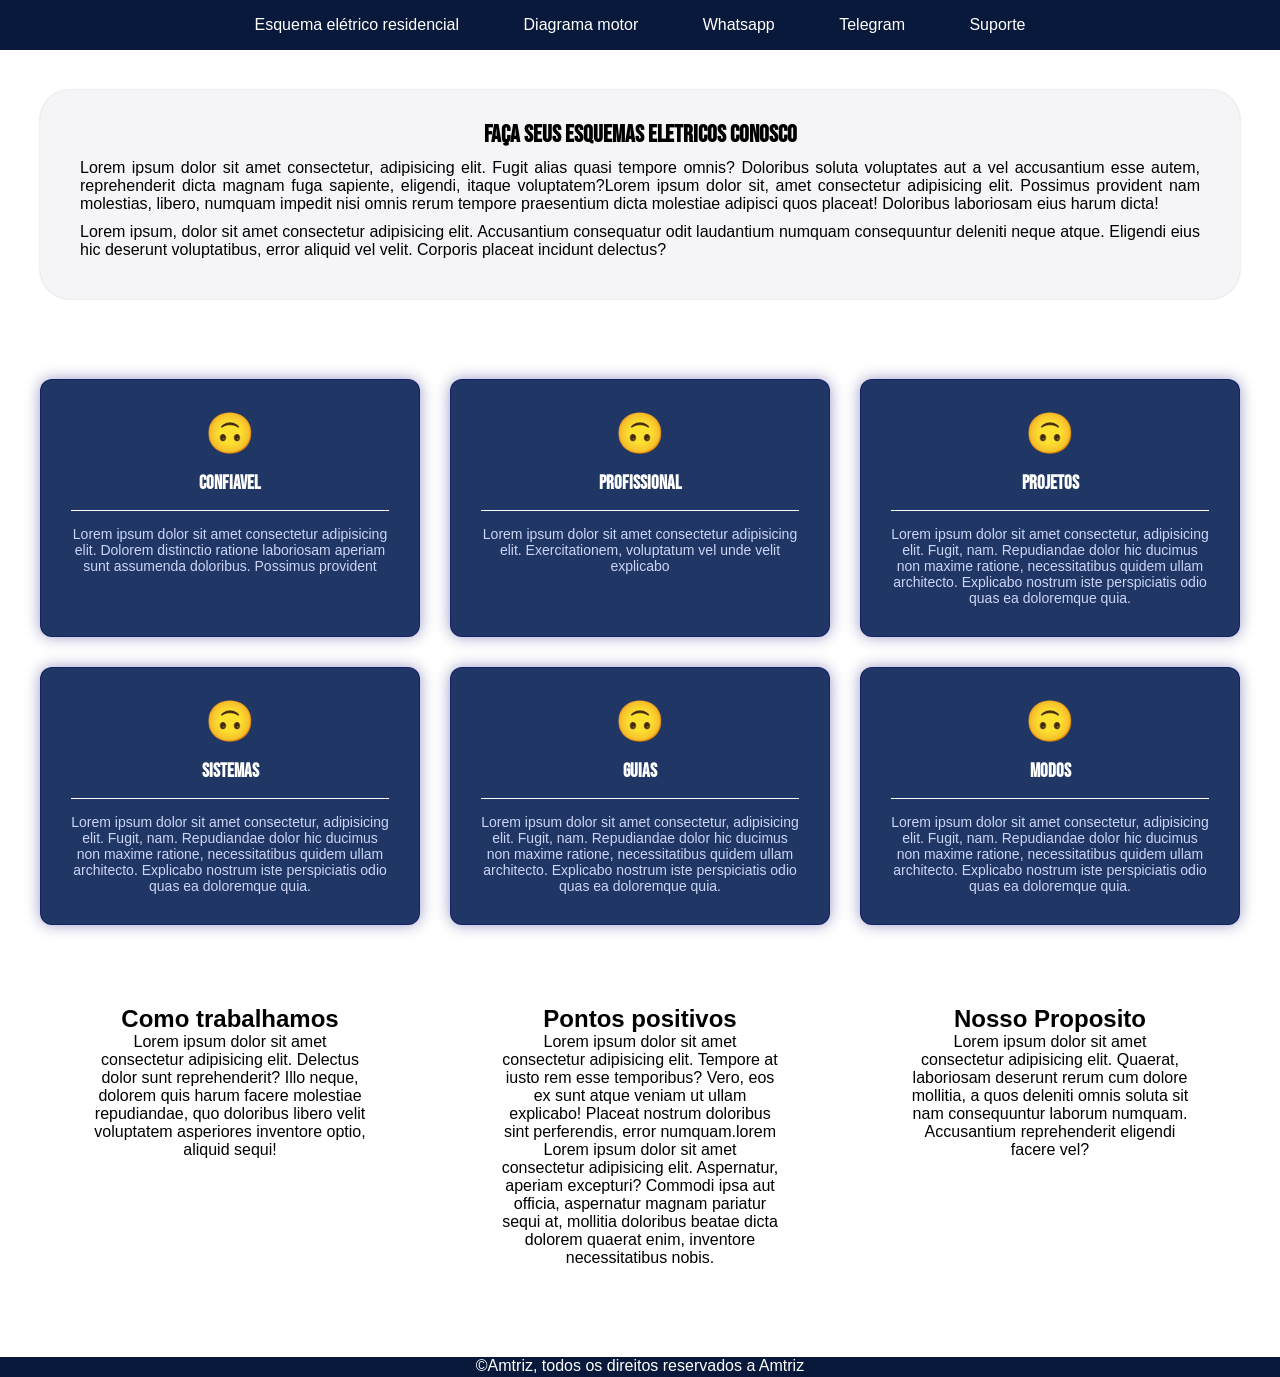
==== site/index.html @ 4e5ded7a "teste site 0.03" ====
<!DOCTYPE html>
<html lang="en">
<head>
    <meta charset="UTF-8">
    <meta name="viewport" content="width=device-width, initial-scale=1.0">
    <title>Document</title>
    <link rel="stylesheet" href="styles/style.css">
    <link rel="stylesheet" href="styles/header-nav-footer-body.css">
    <link rel="stylesheet" href="styles/cards.css">
</head>
<body>
    <header>
        <nav>
            <a href="">Esquema elétrico residencial</a>
            <a href="">Diagrama motor</a>
            <a href="">Whatsapp</a>
            <a href="">Telegram</a>
            <a href="">Suporte</a>
        </nav>
    </header>
    <main>
        <article id="banner1">
                <h1 class="titulo">FAÇA SEUS ESQUEMAS ELETRICOS CONOSCO</h1>
                <p>Lorem ipsum dolor sit amet consectetur, adipisicing elit. Fugit alias quasi tempore omnis? Doloribus soluta voluptates aut a vel accusantium esse autem, reprehenderit dicta magnam fuga sapiente, eligendi, itaque voluptatem?Lorem ipsum dolor sit, amet consectetur adipisicing elit. Possimus provident nam molestias, libero, numquam impedit nisi omnis rerum tempore praesentium dicta molestiae adipisci quos placeat! Doloribus laboriosam eius harum dicta!</p>
                <p>Lorem ipsum, dolor sit amet consectetur adipisicing elit. Accusantium consequatur odit laudantium numquam consequuntur deleniti neque atque. Eligendi eius hic deserunt voluptatibus, error aliquid vel velit. Corporis placeat incidunt delectus?</p>
        </article>
        <div class="container-card">
            <div class="card">
                <div class="icon">🙃​</div>
                <h3>Confiavel</h3>
                <hr>
                <p>Lorem ipsum dolor sit amet consectetur adipisicing elit. Dolorem distinctio ratione laboriosam aperiam sunt assumenda doloribus. Possimus provident</p>
            </div>
            <div class="card">
                <div class="icon">🙃​</div>
                <h3>Profissional</h3>
                <hr>
                <p>Lorem ipsum dolor sit amet consectetur adipisicing elit. Exercitationem, voluptatum vel unde velit explicabo</p>
            </div>
            <div class="card">
                <div class="icon">🙃</div>
                <h3>Projetos</h3>
                <hr>
                <p>Lorem ipsum dolor sit amet consectetur, adipisicing elit. Fugit, nam. Repudiandae dolor hic ducimus non maxime ratione, necessitatibus quidem ullam architecto. Explicabo nostrum iste perspiciatis odio quas ea doloremque quia.</p>
            </div>
            <div class="card">
                <div class="icon">🙃</div>
                <h3>Sistemas</h3>
                <hr>
                <p>Lorem ipsum dolor sit amet consectetur, adipisicing elit. Fugit, nam. Repudiandae dolor hic ducimus non maxime ratione, necessitatibus quidem ullam architecto. Explicabo nostrum iste perspiciatis odio quas ea doloremque quia.</p>
            </div>
            <div class="card">
                <div class="icon">🙃</div>
                <h3>Guias</h3>
                <hr>
                <p>Lorem ipsum dolor sit amet consectetur, adipisicing elit. Fugit, nam. Repudiandae dolor hic ducimus non maxime ratione, necessitatibus quidem ullam architecto. Explicabo nostrum iste perspiciatis odio quas ea doloremque quia.</p>
            </div>
            <div class="card">
                <div class="icon">🙃</div>
                <h3>modos</h3>
                <hr>
                <p>Lorem ipsum dolor sit amet consectetur, adipisicing elit. Fugit, nam. Repudiandae dolor hic ducimus non maxime ratione, necessitatibus quidem ullam architecto. Explicabo nostrum iste perspiciatis odio quas ea doloremque quia.</p>
            </div>
            <div class="container-colum">
                <div class="colum">
                    <h2>Como trabalhamos</h2>
                    <p>Lorem ipsum dolor sit amet consectetur adipisicing elit. Delectus dolor sunt reprehenderit? Illo neque, dolorem quis harum facere molestiae repudiandae, quo doloribus libero velit voluptatem asperiores inventore optio, aliquid sequi!</p>
                </div>
            </div>
            <div class="container-colum">
                <div class="colum">
                    <h2>Pontos positivos</h2>
                    <p>Lorem ipsum dolor sit amet consectetur adipisicing elit. Tempore at iusto rem esse temporibus? Vero, eos ex sunt atque veniam ut ullam explicabo! Placeat nostrum doloribus sint perferendis, error numquam.lorem Lorem ipsum dolor sit amet consectetur adipisicing elit. Aspernatur, aperiam excepturi? Commodi ipsa aut officia, aspernatur magnam pariatur sequi at, mollitia doloribus beatae dicta dolorem quaerat enim, inventore necessitatibus nobis.</p>
                </div>
            </div>
            <div class="container-colum">
                <div class="colum">
                    <h2>Nosso Proposito</h2>
                    <p>Lorem ipsum dolor sit amet consectetur adipisicing elit. Quaerat, laboriosam deserunt rerum cum dolore mollitia, a quos deleniti omnis soluta sit nam consequuntur laborum numquam. Accusantium reprehenderit eligendi facere vel?</p>
                </div>
            </div>
        </div>
    </main>
    <footer>
        <p>&copy;Amtriz, todos os direitos reservados a Amtriz</p>
    </footer>
    <script src="scripts/script.js"></script>
</body>
</html>
---- site/styles/style.css ----
@charset "UTF-8";
@import url('https://fonts.googleapis.com/css2?family=Bebas+Neue&family=Google+Sans:ital,opsz,wght@0,17..18,400..700;1,17..18,400..700&display=swap');

:root {
    --font-standard:"Google Sans", Arial, Verdana, Helvetica, sans-serif;
    --font-emphasis:"Bebas Neue", Cursive;
    --color1:#09193B;
    --color2:#455D90;
    --color3:#203665;
    --color4:#798EBA;
    --color5:#BBC8E5;
    --bgcolor:#F5F5F7;
}
*{
    margin: 0;
    padding: 0;
}
article {
    background-color: var(--bgcolor);
    margin: 40px;
    border-radius: 30px;
    padding: 30px;
    box-shadow: 0px 0px 2px rgba(0, 0, 0, 0.233);
}
article > p {
    text-align: justify;
    margin: 10px;
}
.titulo{
    font-family: var(--font-emphasis);
    text-align: center;
}
#banner1 {
    transition: box-shadow 0.3s ease;
}
#banner1:hover {
    box-shadow: 0px 0px 10px rgba(0, 0, 0, 0.301);
}
.container {
    display: flex;
    justify-content: center; /* horizontal */
    align-items: center;     /* vertical */
    height: 100vh;           /* altura pra centralizar vertical */
}
---- site/styles/header-nav-footer-body.css ----
@charset "UTF-8";
header{
    background-color: var(--color1);
    min-height: 50px;
}
nav {
    line-height: 50px;
    text-align: center;
}
nav > a {
    padding: 30px;
    text-decoration: none;
    color: white;
}
body {
    font: normal 1em var(--font-standard);   
    background-repeat: repeat;
}
footer {
    min-height: 20px;
    text-align: center;
    color: white;
    background-color: var(--color1);
}
---- site/styles/cards.css ----
.container-card{
    display: grid;
    grid-template-columns: repeat(3, 1fr);
    gap: 30px;
    padding: 40px;
}
/* tablet */
@media (max-width: 900px) {
  .container {
    grid-template-columns: repeat(2, 1fr);
  }
}

/* celular */
@media (max-width: 600px) {
  .container {
    grid-template-columns: 1fr;
  }
}
.card {
    background-color: var(--color3);
    padding: 30px;
    border-radius: 12px;
    text-align: center;
    border: 1px solid;
    border: 1px solid rgba(9, 2, 109, 0.4);
    box-shadow: 0 0 15px rgba(9, 2, 109, 0.4);
    transition: 0.3s;
    color: white;
}
.card:hover {
  transform: translateY(-3px);
  box-shadow: 0 0 25px rgba(5, 0, 77, 0.4);
}
.icon {
  font-size: 40px;
  margin-bottom: 15px;
}
.card h3 {
  margin-bottom: 10px;
  font-family: var(--font-emphasis);
}
.card hr {
  border: none;
  height: 1px;
  background: white;
  margin: 15px 0;
}
.card p {
  font-size: 14px;
  color: #cbd5f5;
}

.container-colum {
  display: flex; /* Alinha as colunas lado a lado */
  justify-content: space-between;
  padding: 50px;
  text-align: center;
}
.coluna {
  flex: 1; /* Faz as 3 colunas terem o mesmo tamanho */
  padding: 0 40px;
}
.coluna + .coluna {
  border-left: 3px solid var(--color3); /* Cor laranja da imagem */
}
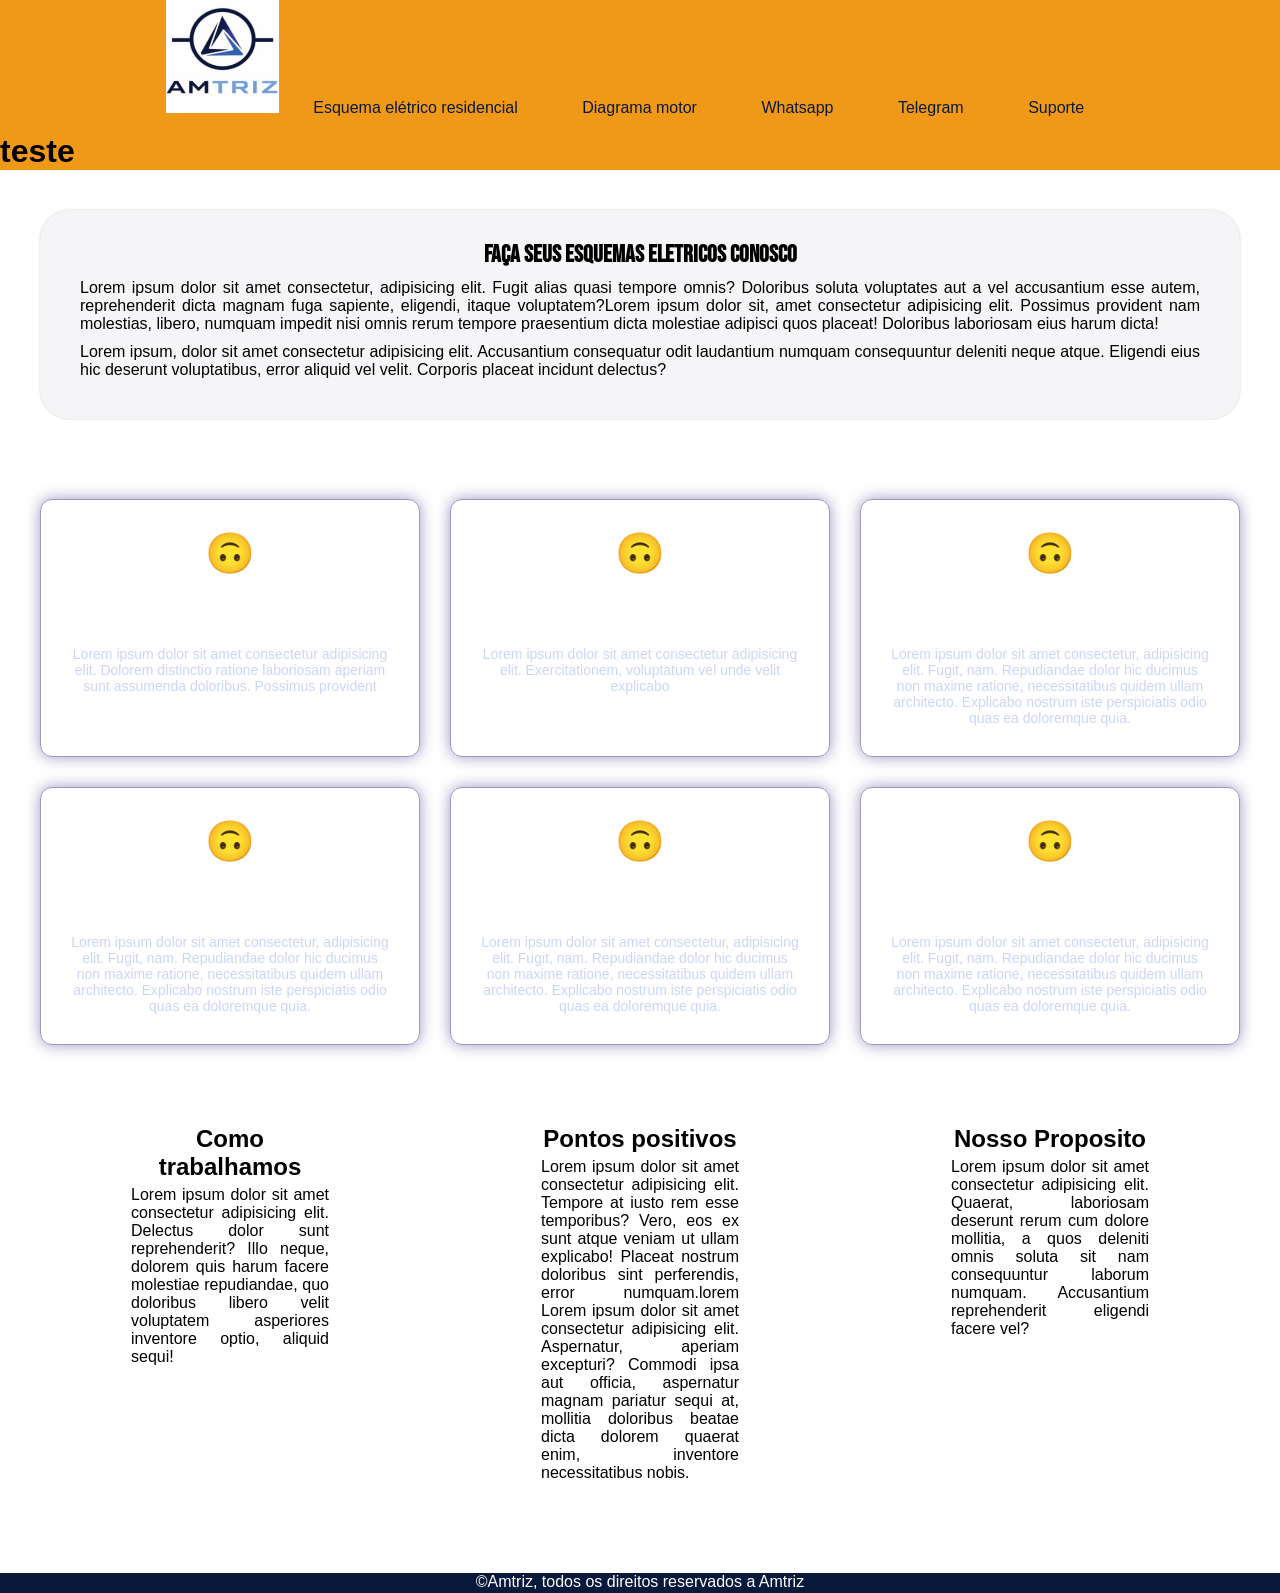
==== commit 70ad449f: "teste site 0.004" ====
--- a/site/index.html
+++ b/site/index.html
@@ -11,12 +11,14 @@
 <body>
     <header>
         <nav>
+            <img src="images/Amtriz.png" alt="logo">
             <a href="">Esquema elétrico residencial</a>
             <a href="">Diagrama motor</a>
             <a href="">Whatsapp</a>
             <a href="">Telegram</a>
             <a href="">Suporte</a>
         </nav>
+        <h1 id="bd">teste</h1>
     </header>
     <main>
         <article id="banner1">
--- a/site/styles/style.css
+++ b/site/styles/style.css
@@ -6,7 +6,7 @@
     --font-emphasis:"Bebas Neue", Cursive;
     --color1:#09193B;
     --color2:#455D90;
-    --color3:#203665;
+    --contrast-color:#f09918;
     --color4:#798EBA;
     --color5:#BBC8E5;
     --bgcolor:#F5F5F7;
--- a/site/styles/header-nav-footer-body.css
+++ b/site/styles/header-nav-footer-body.css
@@ -1,6 +1,6 @@
 @charset "UTF-8";
 header{
-    background-color: var(--color1);
+    background-color: var(--contrast-color);
     min-height: 50px;
 }
 nav {
@@ -10,7 +10,10 @@
 nav > a {
     padding: 30px;
     text-decoration: none;
-    color: white;
+    color: var(--color1);
+}
+header > img{
+    max-width: 75px;
 }
 body {
     font: normal 1em var(--font-standard);   
--- a/site/styles/cards.css
+++ b/site/styles/cards.css
@@ -57,10 +57,18 @@
   padding: 50px;
   text-align: center;
 }
-.coluna {
+.colum {
   flex: 1; /* Faz as 3 colunas terem o mesmo tamanho */
   padding: 0 40px;
 }
-.coluna + .coluna {
+.colum + .colum {
   border-left: 3px solid var(--color3); /* Cor laranja da imagem */
+}
+.colum > h2{
+  text-align: center;
+  margin-bottom: 5px;
+}
+.colum > p{
+  text-align: justify;
+  margin: 1px;
 }
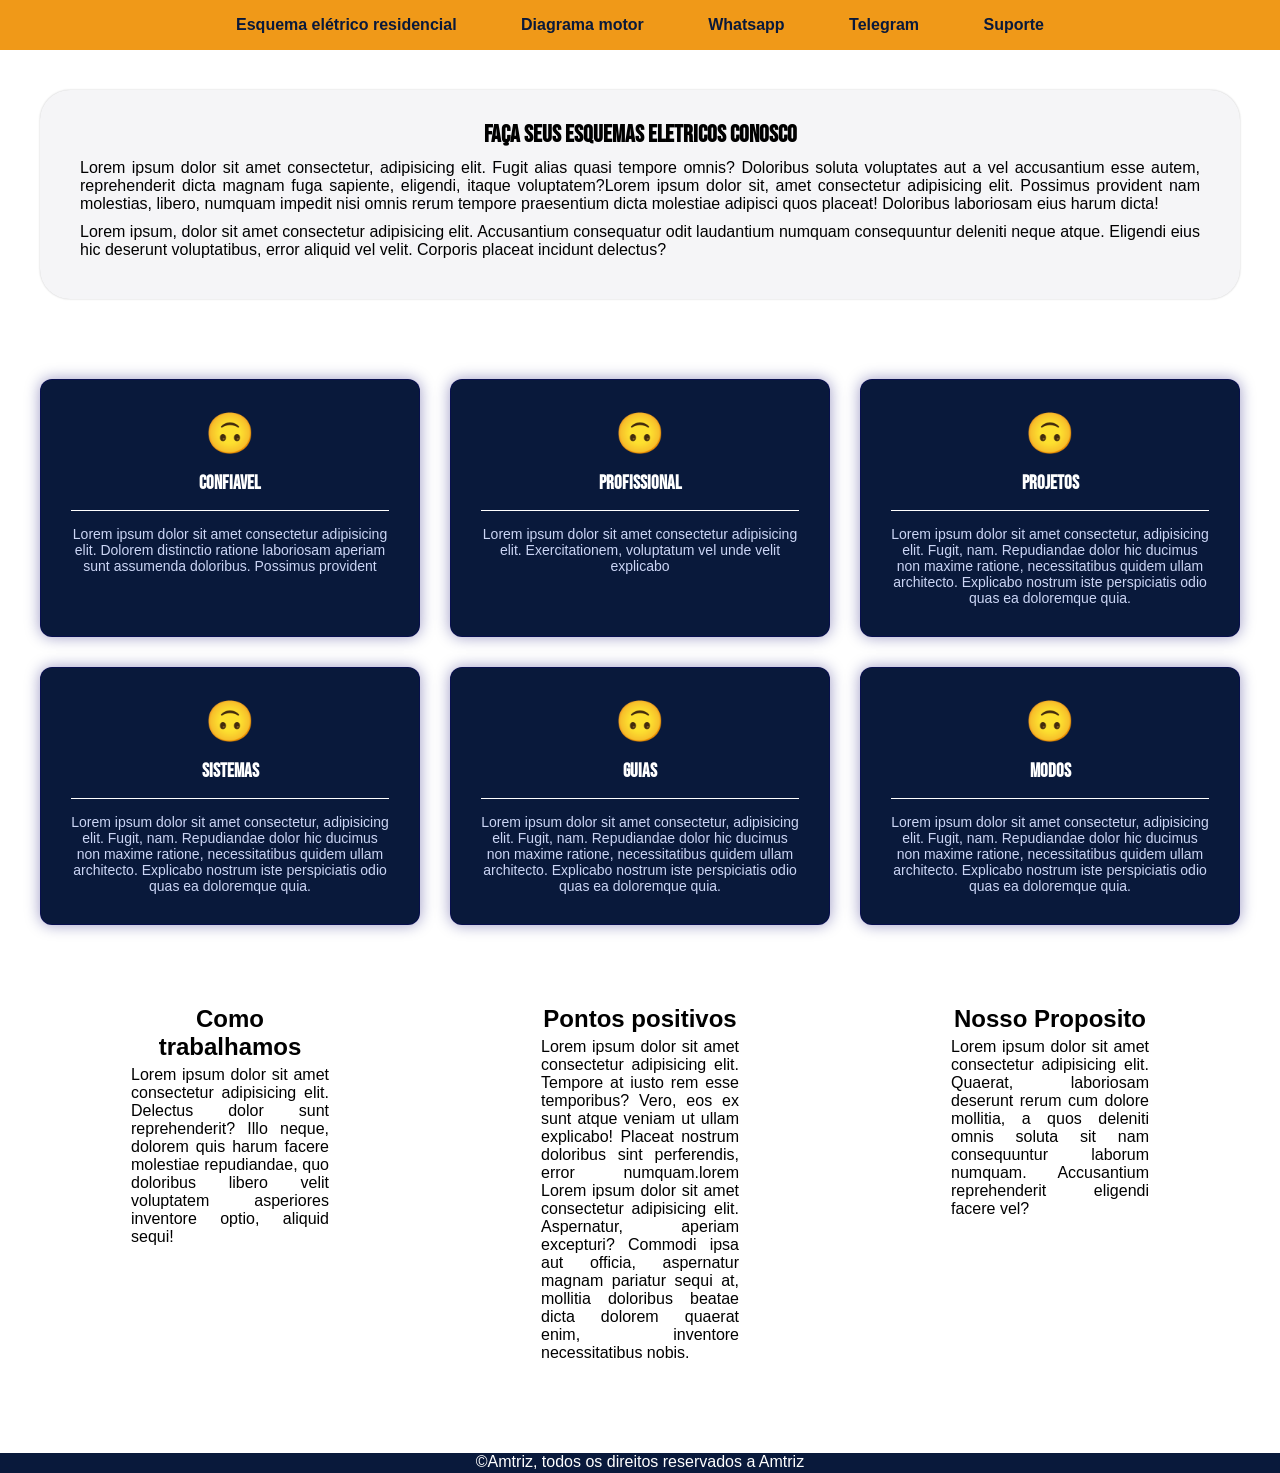
==== commit d070f21b: "teste site 0.005" ====
--- a/site/index.html
+++ b/site/index.html
@@ -11,14 +11,12 @@
 <body>
     <header>
         <nav>
-            <img src="images/Amtriz.png" alt="logo">
             <a href="">Esquema elétrico residencial</a>
             <a href="">Diagrama motor</a>
             <a href="">Whatsapp</a>
             <a href="">Telegram</a>
             <a href="">Suporte</a>
         </nav>
-        <h1 id="bd">teste</h1>
     </header>
     <main>
         <article id="banner1">
--- a/site/styles/header-nav-footer-body.css
+++ b/site/styles/header-nav-footer-body.css
@@ -4,6 +4,7 @@
     min-height: 50px;
 }
 nav {
+    font-weight: bold;
     line-height: 50px;
     text-align: center;
 }
--- a/site/styles/cards.css
+++ b/site/styles/cards.css
@@ -18,7 +18,7 @@
   }
 }
 .card {
-    background-color: var(--color3);
+    background-color: var(--color1);
     padding: 30px;
     border-radius: 12px;
     text-align: center;
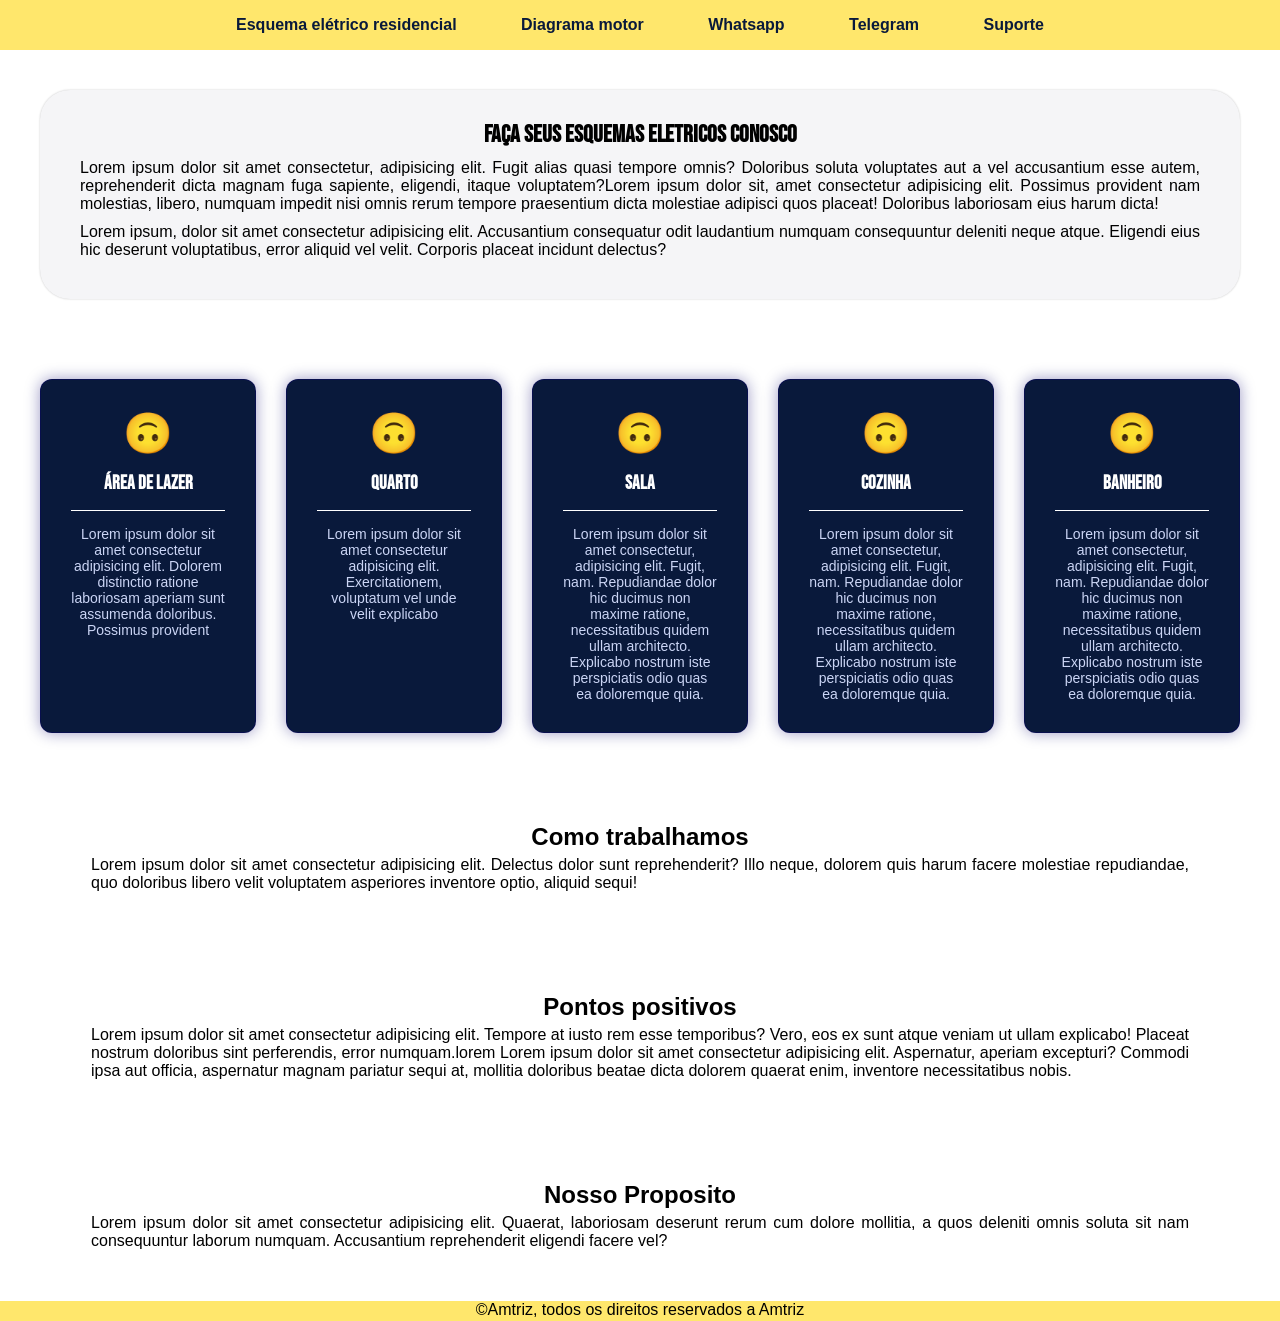
==== commit 743c1745: "test-grid-cards" ====
--- a/site/index.html
+++ b/site/index.html
@@ -27,41 +27,36 @@
         <div class="container-card">
             <div class="card">
                 <div class="icon">🙃​</div>
-                <h3>Confiavel</h3>
+                <h3>Área de lazer</h3>
                 <hr>
                 <p>Lorem ipsum dolor sit amet consectetur adipisicing elit. Dolorem distinctio ratione laboriosam aperiam sunt assumenda doloribus. Possimus provident</p>
             </div>
             <div class="card">
                 <div class="icon">🙃​</div>
-                <h3>Profissional</h3>
+                <h3>QUARTO</h3>
                 <hr>
                 <p>Lorem ipsum dolor sit amet consectetur adipisicing elit. Exercitationem, voluptatum vel unde velit explicabo</p>
             </div>
             <div class="card">
                 <div class="icon">🙃</div>
-                <h3>Projetos</h3>
+                <h3>Sala</h3>
                 <hr>
                 <p>Lorem ipsum dolor sit amet consectetur, adipisicing elit. Fugit, nam. Repudiandae dolor hic ducimus non maxime ratione, necessitatibus quidem ullam architecto. Explicabo nostrum iste perspiciatis odio quas ea doloremque quia.</p>
             </div>
             <div class="card">
                 <div class="icon">🙃</div>
-                <h3>Sistemas</h3>
+                <h3>Cozinha</h3>
                 <hr>
                 <p>Lorem ipsum dolor sit amet consectetur, adipisicing elit. Fugit, nam. Repudiandae dolor hic ducimus non maxime ratione, necessitatibus quidem ullam architecto. Explicabo nostrum iste perspiciatis odio quas ea doloremque quia.</p>
             </div>
-            <div class="card">
+            <div id="card-unic" class="card">
                 <div class="icon">🙃</div>
-                <h3>Guias</h3>
+                <h3>banheiro</h3>
                 <hr>
                 <p>Lorem ipsum dolor sit amet consectetur, adipisicing elit. Fugit, nam. Repudiandae dolor hic ducimus non maxime ratione, necessitatibus quidem ullam architecto. Explicabo nostrum iste perspiciatis odio quas ea doloremque quia.</p>
             </div>
-            <div class="card">
-                <div class="icon">🙃</div>
-                <h3>modos</h3>
-                <hr>
-                <p>Lorem ipsum dolor sit amet consectetur, adipisicing elit. Fugit, nam. Repudiandae dolor hic ducimus non maxime ratione, necessitatibus quidem ullam architecto. Explicabo nostrum iste perspiciatis odio quas ea doloremque quia.</p>
-            </div>
-            <div class="container-colum">
+        </div>
+        <div class="container-colum">
                 <div class="colum">
                     <h2>Como trabalhamos</h2>
                     <p>Lorem ipsum dolor sit amet consectetur adipisicing elit. Delectus dolor sunt reprehenderit? Illo neque, dolorem quis harum facere molestiae repudiandae, quo doloribus libero velit voluptatem asperiores inventore optio, aliquid sequi!</p>
@@ -79,7 +74,6 @@
                     <p>Lorem ipsum dolor sit amet consectetur adipisicing elit. Quaerat, laboriosam deserunt rerum cum dolore mollitia, a quos deleniti omnis soluta sit nam consequuntur laborum numquam. Accusantium reprehenderit eligendi facere vel?</p>
                 </div>
             </div>
-        </div>
     </main>
     <footer>
         <p>&copy;Amtriz, todos os direitos reservados a Amtriz</p>
--- a/site/styles/style.css
+++ b/site/styles/style.css
@@ -6,7 +6,7 @@
     --font-emphasis:"Bebas Neue", Cursive;
     --color1:#09193B;
     --color2:#455D90;
-    --contrast-color:#f09918;
+    --contrast-color:#FFE76C;
     --color4:#798EBA;
     --color5:#BBC8E5;
     --bgcolor:#F5F5F7;
--- a/site/styles/header-nav-footer-body.css
+++ b/site/styles/header-nav-footer-body.css
@@ -23,6 +23,5 @@
 footer {
     min-height: 20px;
     text-align: center;
-    color: white;
-    background-color: var(--color1);
+    background-color: var(--contrast-color);
 }
--- a/site/styles/cards.css
+++ b/site/styles/cards.css
@@ -1,20 +1,17 @@
 .container-card{
     display: grid;
-    grid-template-columns: repeat(3, 1fr);
+    grid-template-columns: repeat(5, 1fr);
     gap: 30px;
     padding: 40px;
 }
-/* tablet */
-@media (max-width: 900px) {
-  .container {
+@media (max-width: 900px){
+  .container-card{
     grid-template-columns: repeat(2, 1fr);
   }
 }
-
-/* celular */
-@media (max-width: 600px) {
-  .container {
-    grid-template-columns: 1fr;
+@media (max-width: 500px){
+  .container-card{
+    grid-template-columns: repeat(1fr);
   }
 }
 .card {
@@ -27,6 +24,11 @@
     box-shadow: 0 0 15px rgba(9, 2, 109, 0.4);
     transition: 0.3s;
     color: white;
+    max-width: 475px;
+    max-height: 300px;
+}
+div#card-unic{
+  margin: auto;
 }
 .card:hover {
   transform: translateY(-3px);
@@ -52,7 +54,7 @@
 }
 
 .container-colum {
-  display: flex; /* Alinha as colunas lado a lado */
+  display: flex;
   justify-content: space-between;
   padding: 50px;
   text-align: center;
@@ -62,7 +64,7 @@
   padding: 0 40px;
 }
 .colum + .colum {
-  border-left: 3px solid var(--color3); /* Cor laranja da imagem */
+  border-left: 3px solid var(--color3);
 }
 .colum > h2{
   text-align: center;
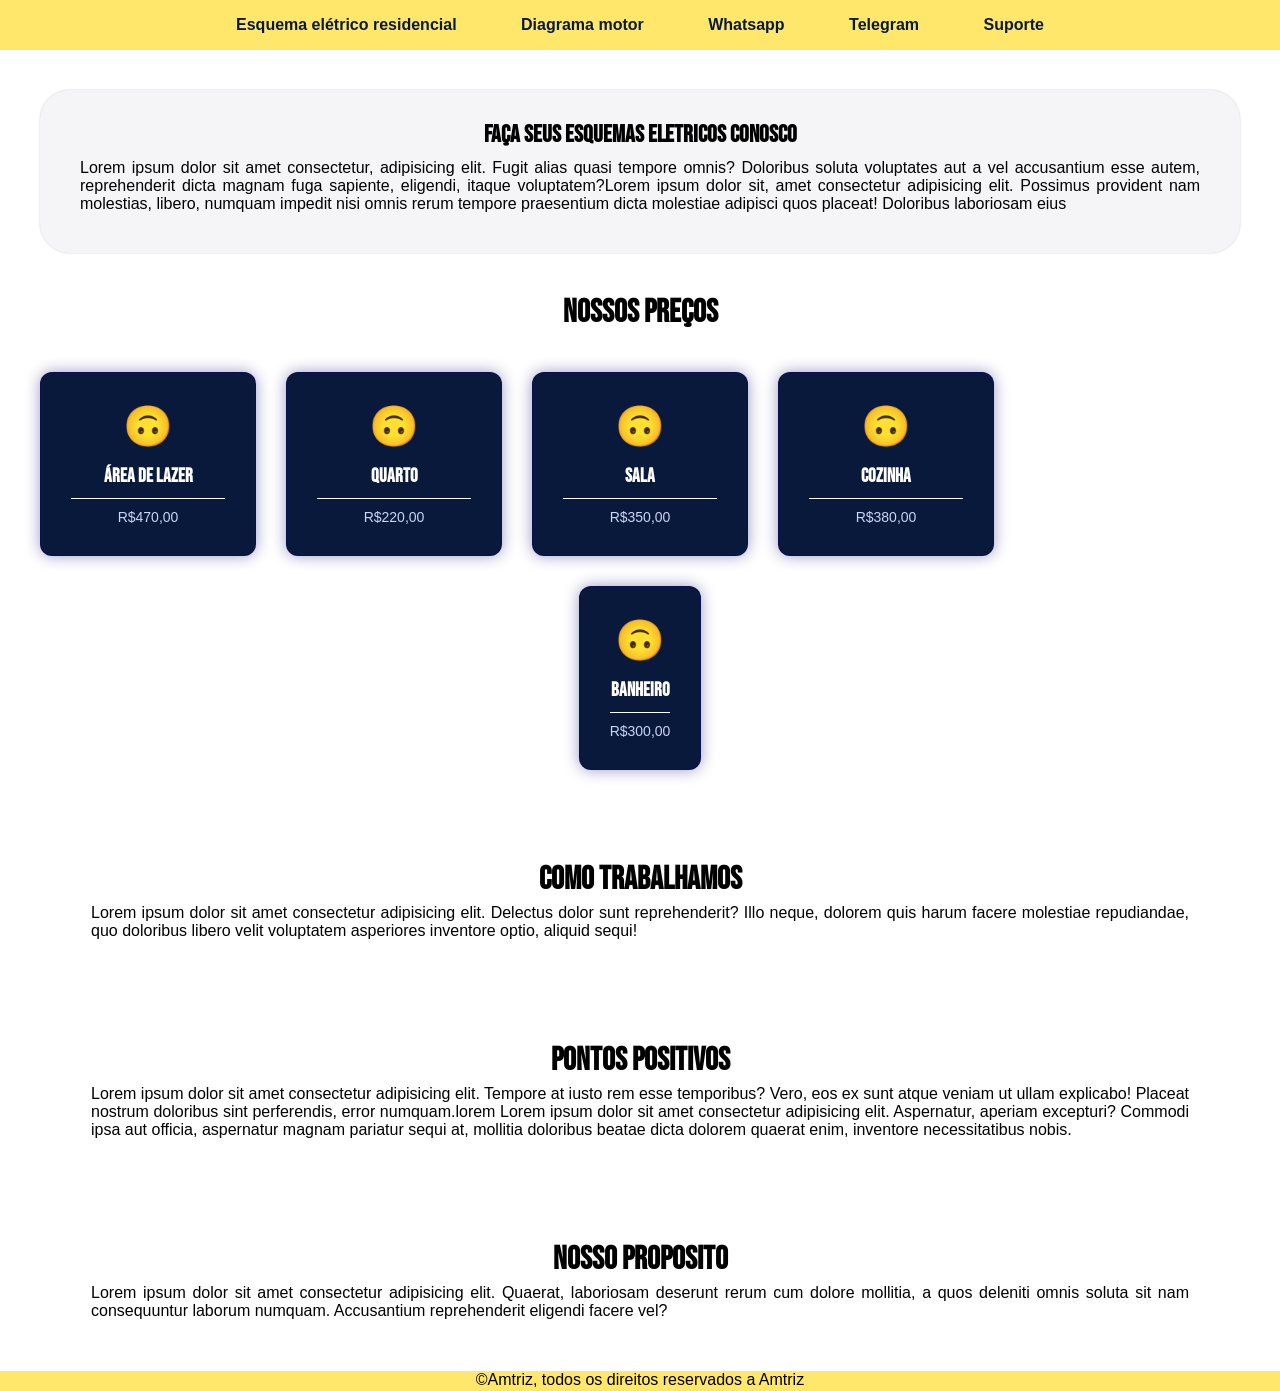
==== commit 876e8907: "test-grid-cards" ====
--- a/site/index.html
+++ b/site/index.html
@@ -21,39 +21,39 @@
     <main>
         <article id="banner1">
                 <h1 class="titulo">FAÇA SEUS ESQUEMAS ELETRICOS CONOSCO</h1>
-                <p>Lorem ipsum dolor sit amet consectetur, adipisicing elit. Fugit alias quasi tempore omnis? Doloribus soluta voluptates aut a vel accusantium esse autem, reprehenderit dicta magnam fuga sapiente, eligendi, itaque voluptatem?Lorem ipsum dolor sit, amet consectetur adipisicing elit. Possimus provident nam molestias, libero, numquam impedit nisi omnis rerum tempore praesentium dicta molestiae adipisci quos placeat! Doloribus laboriosam eius harum dicta!</p>
-                <p>Lorem ipsum, dolor sit amet consectetur adipisicing elit. Accusantium consequatur odit laudantium numquam consequuntur deleniti neque atque. Eligendi eius hic deserunt voluptatibus, error aliquid vel velit. Corporis placeat incidunt delectus?</p>
+                <p>Lorem ipsum dolor sit amet consectetur, adipisicing elit. Fugit alias quasi tempore omnis? Doloribus soluta voluptates aut a vel accusantium esse autem, reprehenderit dicta magnam fuga sapiente, eligendi, itaque voluptatem?Lorem ipsum dolor sit, amet consectetur adipisicing elit. Possimus provident nam molestias, libero, numquam impedit nisi omnis rerum tempore praesentium dicta molestiae adipisci quos placeat! Doloribus laboriosam eius</p>
         </article>
+        <h2>Nossos preços</h2>
         <div class="container-card">
             <div class="card">
                 <div class="icon">🙃​</div>
                 <h3>Área de lazer</h3>
                 <hr>
-                <p>Lorem ipsum dolor sit amet consectetur adipisicing elit. Dolorem distinctio ratione laboriosam aperiam sunt assumenda doloribus. Possimus provident</p>
+                <p>R$470,00</p>
             </div>
             <div class="card">
                 <div class="icon">🙃​</div>
                 <h3>QUARTO</h3>
                 <hr>
-                <p>Lorem ipsum dolor sit amet consectetur adipisicing elit. Exercitationem, voluptatum vel unde velit explicabo</p>
+                <p>R$220,00</p>
             </div>
             <div class="card">
                 <div class="icon">🙃</div>
                 <h3>Sala</h3>
                 <hr>
-                <p>Lorem ipsum dolor sit amet consectetur, adipisicing elit. Fugit, nam. Repudiandae dolor hic ducimus non maxime ratione, necessitatibus quidem ullam architecto. Explicabo nostrum iste perspiciatis odio quas ea doloremque quia.</p>
+                <p>R$350,00</p>
             </div>
             <div class="card">
                 <div class="icon">🙃</div>
                 <h3>Cozinha</h3>
                 <hr>
-                <p>Lorem ipsum dolor sit amet consectetur, adipisicing elit. Fugit, nam. Repudiandae dolor hic ducimus non maxime ratione, necessitatibus quidem ullam architecto. Explicabo nostrum iste perspiciatis odio quas ea doloremque quia.</p>
+                <p>R$380,00</p>
             </div>
             <div id="card-unic" class="card">
                 <div class="icon">🙃</div>
                 <h3>banheiro</h3>
                 <hr>
-                <p>Lorem ipsum dolor sit amet consectetur, adipisicing elit. Fugit, nam. Repudiandae dolor hic ducimus non maxime ratione, necessitatibus quidem ullam architecto. Explicabo nostrum iste perspiciatis odio quas ea doloremque quia.</p>
+                <p>R$300,00</p>
             </div>
         </div>
         <div class="container-colum">
--- a/site/styles/style.css
+++ b/site/styles/style.css
@@ -14,6 +14,11 @@
 *{
     margin: 0;
     padding: 0;
+}
+h2{
+    text-align: center;
+    font-family: var(--font-emphasis);
+    font-size: 2em;
 }
 article {
     background-color: var(--bgcolor);
--- a/site/styles/cards.css
+++ b/site/styles/cards.css
@@ -25,10 +25,11 @@
     transition: 0.3s;
     color: white;
     max-width: 475px;
-    max-height: 300px;
+    max-height: 150px;
 }
 div#card-unic{
-  margin: auto;
+  grid-column: 1 / -1;
+  justify-self: center;
 }
 .card:hover {
   transform: translateY(-3px);
@@ -46,7 +47,7 @@
   border: none;
   height: 1px;
   background: white;
-  margin: 15px 0;
+  margin: 10px 0;
 }
 .card p {
   font-size: 14px;
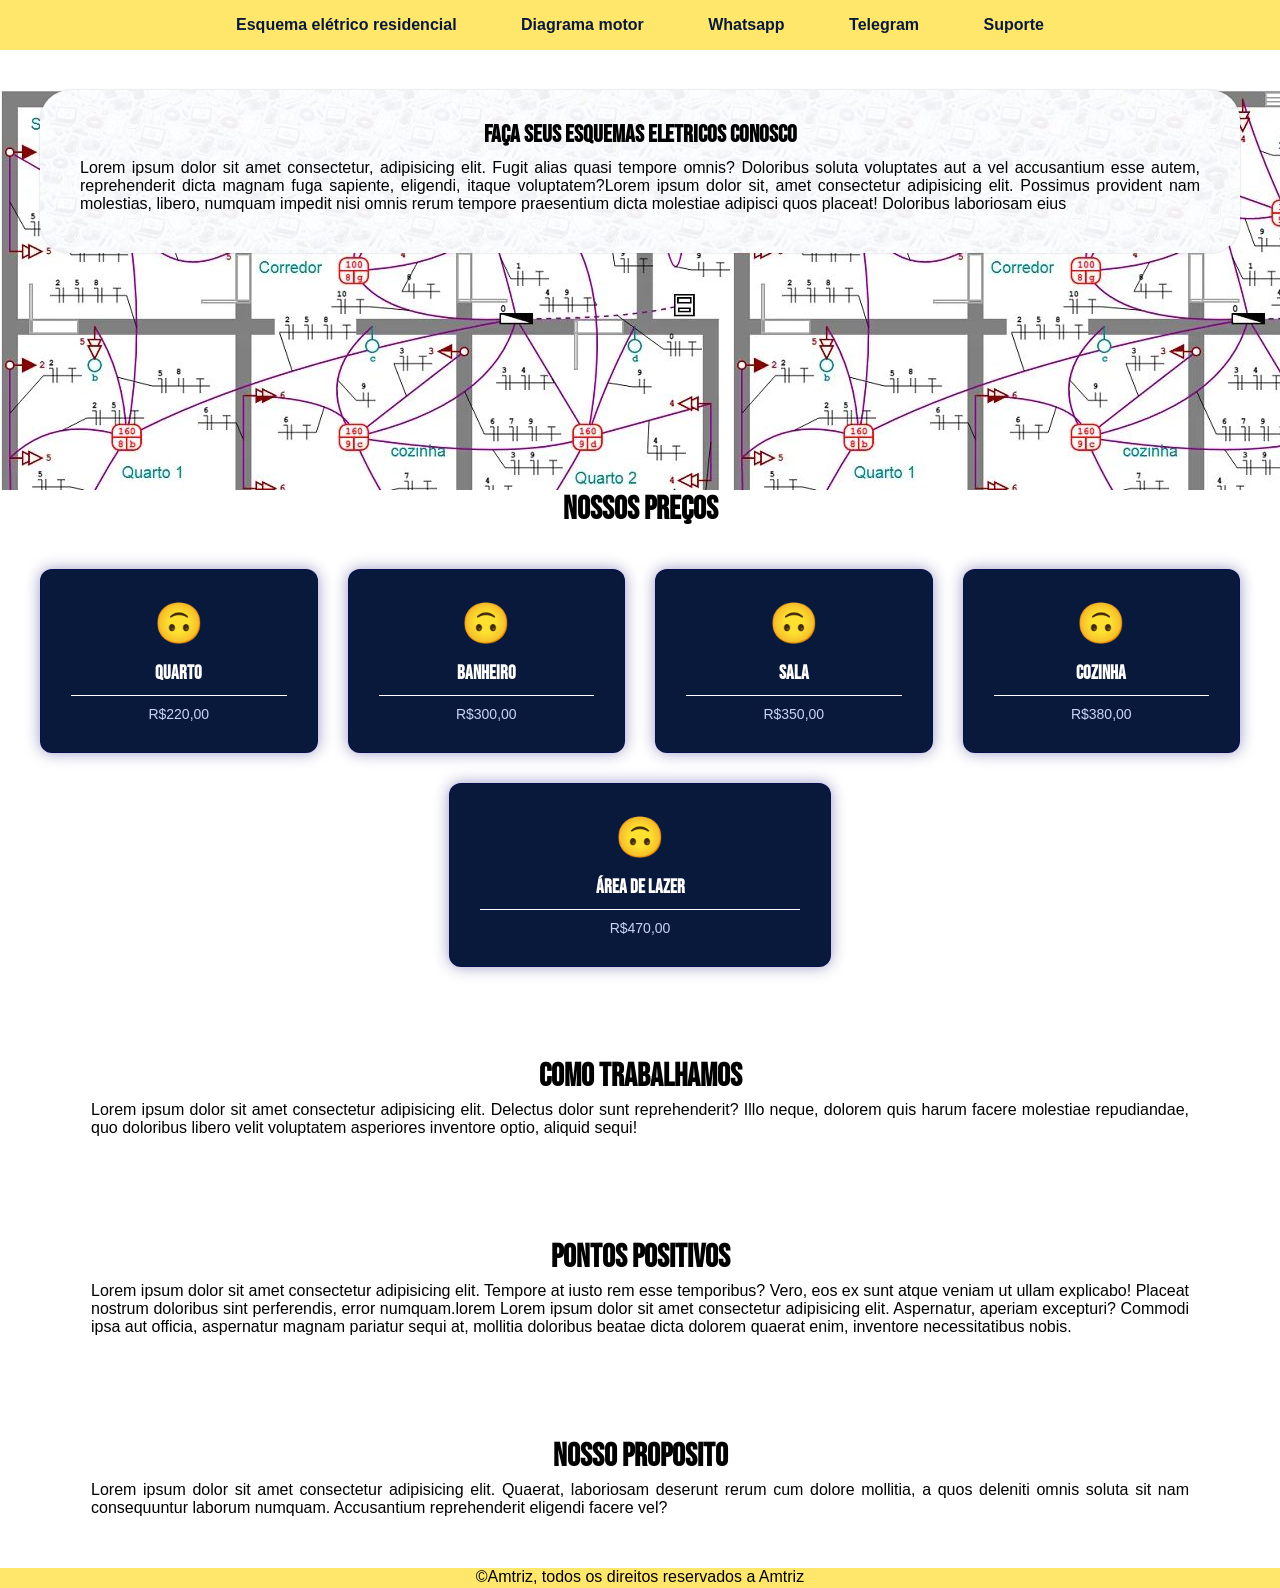
==== commit cbfcaa72: "comitando img" ====
--- a/site/index.html
+++ b/site/index.html
@@ -19,23 +19,25 @@
         </nav>
     </header>
     <main>
-        <article id="banner1">
-                <h1 class="titulo">FAÇA SEUS ESQUEMAS ELETRICOS CONOSCO</h1>
-                <p>Lorem ipsum dolor sit amet consectetur, adipisicing elit. Fugit alias quasi tempore omnis? Doloribus soluta voluptates aut a vel accusantium esse autem, reprehenderit dicta magnam fuga sapiente, eligendi, itaque voluptatem?Lorem ipsum dolor sit, amet consectetur adipisicing elit. Possimus provident nam molestias, libero, numquam impedit nisi omnis rerum tempore praesentium dicta molestiae adipisci quos placeat! Doloribus laboriosam eius</p>
-        </article>
-        <h2>Nossos preços</h2>
+        <div id="img-init">
+            <article id="banner1">
+                    <h1 class="titulo">FAÇA SEUS ESQUEMAS ELETRICOS CONOSCO</h1>
+                    <p>Lorem ipsum dolor sit amet consectetur, adipisicing elit. Fugit alias quasi tempore omnis? Doloribus soluta voluptates aut a vel accusantium esse autem, reprehenderit dicta magnam fuga sapiente, eligendi, itaque voluptatem?Lorem ipsum dolor sit, amet consectetur adipisicing elit. Possimus provident nam molestias, libero, numquam impedit nisi omnis rerum tempore praesentium dicta molestiae adipisci quos placeat! Doloribus laboriosam eius</p>
+            </article>
+        </div>
+        <h2>NOSSOS PREÇOS</h2>
         <div class="container-card">
-            <div class="card">
-                <div class="icon">🙃​</div>
-                <h3>Área de lazer</h3>
-                <hr>
-                <p>R$470,00</p>
-            </div>
             <div class="card">
                 <div class="icon">🙃​</div>
                 <h3>QUARTO</h3>
                 <hr>
                 <p>R$220,00</p>
+            </div>
+            <div class="card">
+                <div class="icon">🙃​</div>
+                <h3>banheiro</h3>
+                <hr>
+                <p>R$300,00</p>
             </div>
             <div class="card">
                 <div class="icon">🙃</div>
@@ -51,9 +53,9 @@
             </div>
             <div id="card-unic" class="card">
                 <div class="icon">🙃</div>
-                <h3>banheiro</h3>
+                <h3>Área de lazer</h3>
                 <hr>
-                <p>R$300,00</p>
+                <p>R$470,00</p>
             </div>
         </div>
         <div class="container-colum">
--- a/site/styles/style.css
+++ b/site/styles/style.css
@@ -20,7 +20,12 @@
     font-family: var(--font-emphasis);
     font-size: 2em;
 }
+div#img-init{
+    background-image: url(../images/img-fundo2.jpg);
+    min-height: 400px;
+}
 article {
+    background-image: url(../images/img-fundo.jpg);
     background-color: var(--bgcolor);
     margin: 40px;
     border-radius: 30px;
--- a/site/styles/cards.css
+++ b/site/styles/cards.css
@@ -1,6 +1,6 @@
 .container-card{
     display: grid;
-    grid-template-columns: repeat(5, 1fr);
+    grid-template-columns: repeat(4, 1fr);
     gap: 30px;
     padding: 40px;
 }
@@ -9,7 +9,7 @@
     grid-template-columns: repeat(2, 1fr);
   }
 }
-@media (max-width: 500px){
+@media (max-width: 420px){
   .container-card{
     grid-template-columns: repeat(1fr);
   }
@@ -24,12 +24,15 @@
     box-shadow: 0 0 15px rgba(9, 2, 109, 0.4);
     transition: 0.3s;
     color: white;
-    max-width: 475px;
+    max-width: 320px;
     max-height: 150px;
+    flex: 0 0 470px;
 }
-div#card-unic{
+.card:last-child {
   grid-column: 1 / -1;
   justify-self: center;
+  width: fit-content;
+  width: 475px;
 }
 .card:hover {
   transform: translateY(-3px);
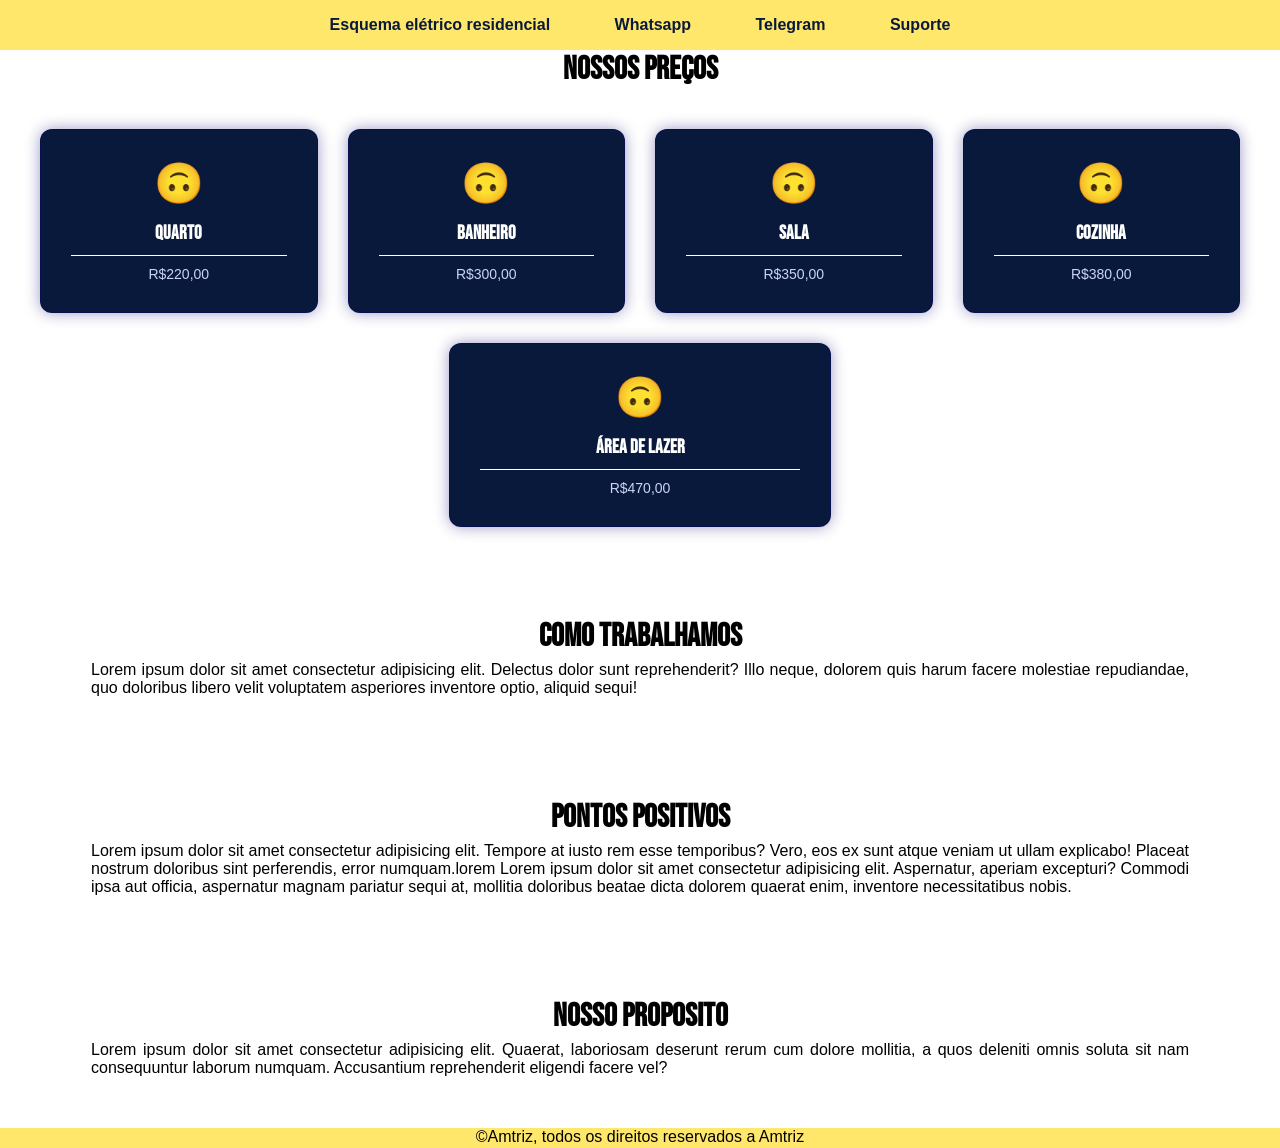
==== commit 68a1c2d1: "modal-system sistema de modal adicionado" ====
--- a/site/index.html
+++ b/site/index.html
@@ -7,23 +7,20 @@
     <link rel="stylesheet" href="styles/style.css">
     <link rel="stylesheet" href="styles/header-nav-footer-body.css">
     <link rel="stylesheet" href="styles/cards.css">
+    <link rel="stylesheet" href="styles/modal.css">
 </head>
 <body>
     <header>
         <nav>
             <a href="">Esquema elétrico residencial</a>
-            <a href="">Diagrama motor</a>
-            <a href="">Whatsapp</a>
-            <a href="">Telegram</a>
+            <a class="open-modal" data-modal="modal-whatsapp">Whatsapp</a>
+            <a class="open-modal" data-modal="modal-telegram">Telegram</a>
             <a href="">Suporte</a>
         </nav>
     </header>
     <main>
-        <div id="img-init">
-            <article id="banner1">
-                    <h1 class="titulo">FAÇA SEUS ESQUEMAS ELETRICOS CONOSCO</h1>
-                    <p>Lorem ipsum dolor sit amet consectetur, adipisicing elit. Fugit alias quasi tempore omnis? Doloribus soluta voluptates aut a vel accusantium esse autem, reprehenderit dicta magnam fuga sapiente, eligendi, itaque voluptatem?Lorem ipsum dolor sit, amet consectetur adipisicing elit. Possimus provident nam molestias, libero, numquam impedit nisi omnis rerum tempore praesentium dicta molestiae adipisci quos placeat! Doloribus laboriosam eius</p>
-            </article>
+       <div id="img-init">
+
         </div>
         <h2>NOSSOS PREÇOS</h2>
         <div class="container-card">
@@ -80,6 +77,14 @@
     <footer>
         <p>&copy;Amtriz, todos os direitos reservados a Amtriz</p>
     </footer>
+    <dialog id="modal-whatsapp">
+        <button class="close-modal" data-modal="modal-whatsapp">X</button>
+        <h2>Entre em contato</h2>
+    </dialog>
+    <dialog id="modal-telegram">
+        <button class="close-modal" data-modal="modal-telegram">X</button>
+        <h2>Entre em contato</h2>
+    </dialog>
     <script src="scripts/script.js"></script>
 </body>
 </html>
--- a/site/styles/style.css
+++ b/site/styles/style.css
@@ -20,28 +20,9 @@
     font-family: var(--font-emphasis);
     font-size: 2em;
 }
-div#img-init{
-    background-image: url(../images/img-fundo2.jpg);
-    min-height: 400px;
-}
-article {
-    background-image: url(../images/img-fundo.jpg);
-    background-color: var(--bgcolor);
-    margin: 40px;
-    border-radius: 30px;
-    padding: 30px;
-    box-shadow: 0px 0px 2px rgba(0, 0, 0, 0.233);
-}
-article > p {
-    text-align: justify;
-    margin: 10px;
-}
 .titulo{
     font-family: var(--font-emphasis);
     text-align: center;
-}
-#banner1 {
-    transition: box-shadow 0.3s ease;
 }
 #banner1:hover {
     box-shadow: 0px 0px 10px rgba(0, 0, 0, 0.301);
--- a/site/styles/modal.css
+++ b/site/styles/modal.css
@@ -0,0 +1,5 @@
+dialog{
+  margin: auto;
+  max-width: 500px;
+  min-height: 400px;
+}
